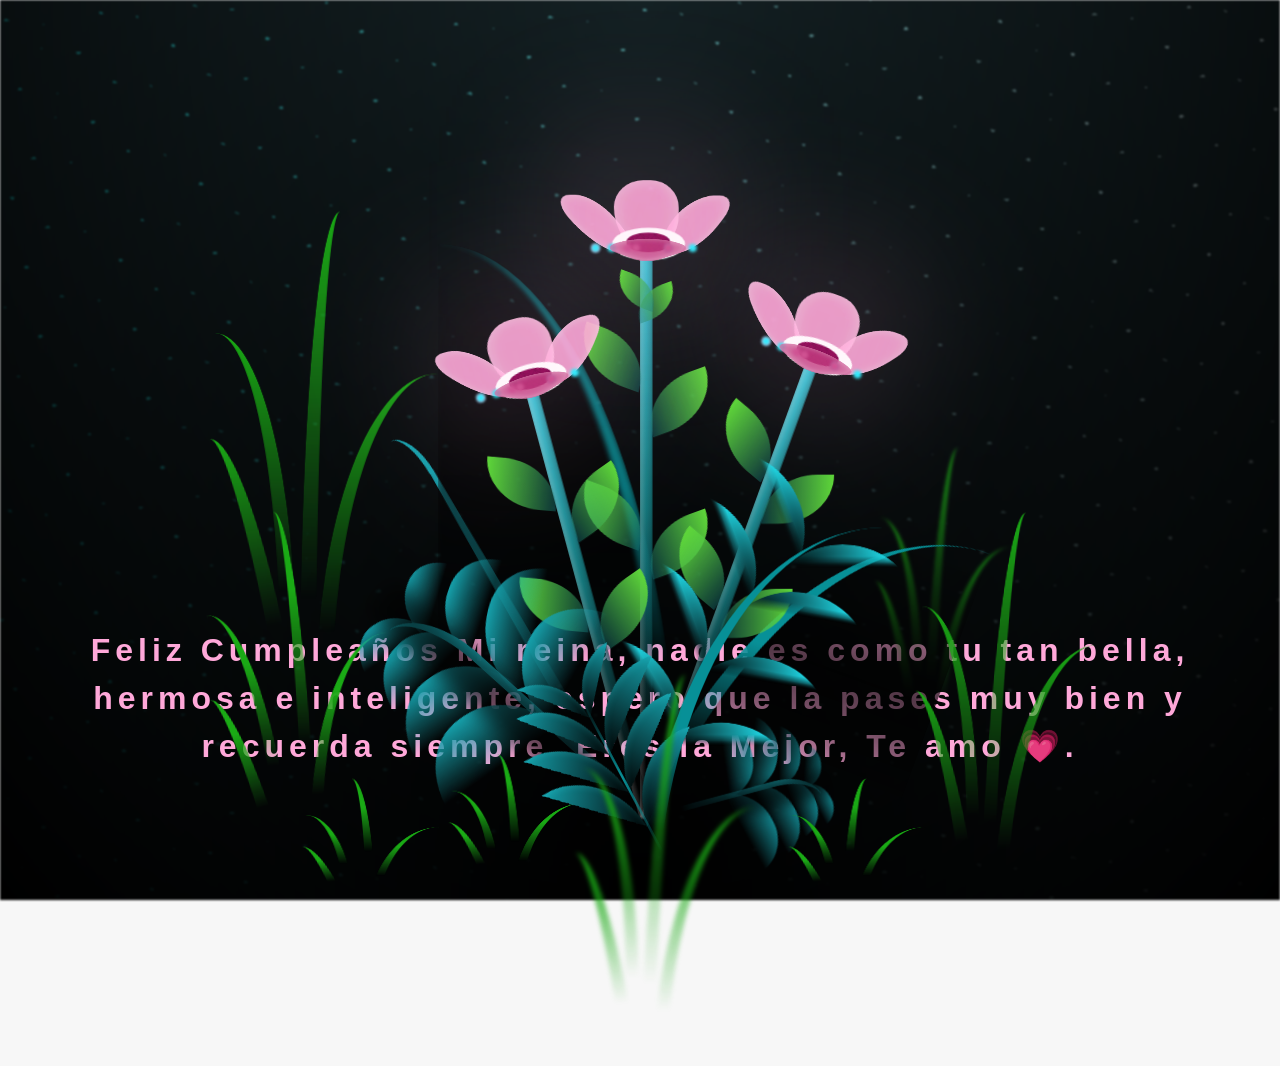
==== flower.html @ dfce7cb5 "Add files via upload" ====
<!DOCTYPE html>
<html lang="es">
  <head>
    <meta charset="UTF-8" />
    <meta http-equiv="X-UA-Compatible" content="IE=edge" />
    <meta name="viewport" content="width=device-width, initial-scale=1.0" />
    <link rel="stylesheet" href="css/main.css" />
    <link rel="icon" href="img/flowers.png" type="image/x-icon" />
    <title>Feliz Cumpleaños Rachel</title>
  </head>
  <body class="container">
    <audio src="https://pub-09367bca0f2f4631a3ed0c3506f78627.r2.dev/Canciones/Kali%20Uchis/Kali%20Uchis%20-%20All%20I%20Can%20Say.mp3" autoplay></audio>
    <div id="lyrics">
     
    </div>
    <h1 class="titulo"><br>
      <br>Feliz Cumpleaños Mi reina, nadie es como tu tan bella, hermosa e inteligente,
    espero que la pases muy bien y recuerda siempre, Eres la Mejor, Te amo 💗.</h1><br>
  
    <div class="night"></div>
    <div class="flowers">
      <div class="flower flower--1">
        <div class="flower__leafs flower__leafs--1">
          <div class="flower__leaf flower__leaf--1"></div>
          <div class="flower__leaf flower__leaf--2"></div>
          <div class="flower__leaf flower__leaf--3"></div>
          <div class="flower__leaf flower__leaf--4"></div>
          <div class="flower__white-circle"></div>

          <div class="flower__light flower__light--1"></div>
          <div class="flower__light flower__light--2"></div>
          <div class="flower__light flower__light--3"></div>
          <div class="flower__light flower__light--4"></div>
          <div class="flower__light flower__light--5"></div>
          <div class="flower__light flower__light--6"></div>
          <div class="flower__light flower__light--7"></div>
          <div class="flower__light flower__light--8"></div>
        </div>
        <div class="flower__line">
          <div class="flower__line__leaf flower__line__leaf--1"></div>
          <div class="flower__line__leaf flower__line__leaf--2"></div>
          <div class="flower__line__leaf flower__line__leaf--3"></div>
          <div class="flower__line__leaf flower__line__leaf--4"></div>
          <div class="flower__line__leaf flower__line__leaf--5"></div>
          <div class="flower__line__leaf flower__line__leaf--6"></div>
        </div>
      </div>

      <div class="flower flower--2">
        <div class="flower__leafs flower__leafs--2">
          <div class="flower__leaf flower__leaf--1"></div>
          <div class="flower__leaf flower__leaf--2"></div>
          <div class="flower__leaf flower__leaf--3"></div>
          <div class="flower__leaf flower__leaf--4"></div>
          <div class="flower__white-circle"></div>

          <div class="flower__light flower__light--1"></div>
          <div class="flower__light flower__light--2"></div>
          <div class="flower__light flower__light--3"></div>
          <div class="flower__light flower__light--4"></div>
          <div class="flower__light flower__light--5"></div>
          <div class="flower__light flower__light--6"></div>
          <div class="flower__light flower__light--7"></div>
          <div class="flower__light flower__light--8"></div>
        </div>
        <div class="flower__line">
          <div class="flower__line__leaf flower__line__leaf--1"></div>
          <div class="flower__line__leaf flower__line__leaf--2"></div>
          <div class="flower__line__leaf flower__line__leaf--3"></div>
          <div class="flower__line__leaf flower__line__leaf--4"></div>
        </div>
      </div>

      <div class="flower flower--3">
        <div class="flower__leafs flower__leafs--3">
          <div class="flower__leaf flower__leaf--1"></div>
          <div class="flower__leaf flower__leaf--2"></div>
          <div class="flower__leaf flower__leaf--3"></div>
          <div class="flower__leaf flower__leaf--4"></div>
          <div class="flower__white-circle"></div>

          <div class="flower__light flower__light--1"></div>
          <div class="flower__light flower__light--2"></div>
          <div class="flower__light flower__light--3"></div>
          <div class="flower__light flower__light--4"></div>
          <div class="flower__light flower__light--5"></div>
          <div class="flower__light flower__light--6"></div>
          <div class="flower__light flower__light--7"></div>
          <div class="flower__light flower__light--8"></div>
        </div>
        <div class="flower__line">
          <div class="flower__line__leaf flower__line__leaf--1"></div>
          <div class="flower__line__leaf flower__line__leaf--2"></div>
          <div class="flower__line__leaf flower__line__leaf--3"></div>
          <div class="flower__line__leaf flower__line__leaf--4"></div>
        </div>
      </div>

      <div class="grow-ans" style="--d: 1.2s">
        <div class="flower__g-long">
          <div class="flower__g-long__top"></div>
          <div class="flower__g-long__bottom"></div>
        </div>
      </div>

      <div class="growing-grass">
        <div class="flower__grass flower__grass--1">
          <div class="flower__grass--top"></div>
          <div class="flower__grass--bottom"></div>
          <div class="flower__grass__leaf flower__grass__leaf--1"></div>
          <div class="flower__grass__leaf flower__grass__leaf--2"></div>
          <div class="flower__grass__leaf flower__grass__leaf--3"></div>
          <div class="flower__grass__leaf flower__grass__leaf--4"></div>
          <div class="flower__grass__leaf flower__grass__leaf--5"></div>
          <div class="flower__grass__leaf flower__grass__leaf--6"></div>
          <div class="flower__grass__leaf flower__grass__leaf--7"></div>
          <div class="flower__grass__leaf flower__grass__leaf--8"></div>
          <div class="flower__grass__overlay"></div>
        </div>
      </div>

      <div class="growing-grass">
        <div class="flower__grass flower__grass--2">
          <div class="flower__grass--top"></div>
          <div class="flower__grass--bottom"></div>
          <div class="flower__grass__leaf flower__grass__leaf--1"></div>
          <div class="flower__grass__leaf flower__grass__leaf--2"></div>
          <div class="flower__grass__leaf flower__grass__leaf--3"></div>
          <div class="flower__grass__leaf flower__grass__leaf--4"></div>
          <div class="flower__grass__leaf flower__grass__leaf--5"></div>
          <div class="flower__grass__leaf flower__grass__leaf--6"></div>
          <div class="flower__grass__leaf flower__grass__leaf--7"></div>
          <div class="flower__grass__leaf flower__grass__leaf--8"></div>
          <div class="flower__grass__overlay"></div>
        </div>
      </div>

      <div class="grow-ans" style="--d: 2.4s">
        <div class="flower__g-right flower__g-right--1">
          <div class="leaf"></div>
        </div>
      </div>

      <div class="grow-ans" style="--d: 2.8s">
        <div class="flower__g-right flower__g-right--2">
          <div class="leaf"></div>
        </div>
      </div>

      <div class="grow-ans" style="--d: 2.8s">
        <div class="flower__g-front">
          <div
            class="flower__g-front__leaf-wrapper flower__g-front__leaf-wrapper--1"
          >
            <div class="flower__g-front__leaf"></div>
          </div>
          <div
            class="flower__g-front__leaf-wrapper flower__g-front__leaf-wrapper--2"
          >
            <div class="flower__g-front__leaf"></div>
          </div>
          <div
            class="flower__g-front__leaf-wrapper flower__g-front__leaf-wrapper--3"
          >
            <div class="flower__g-front__leaf"></div>
          </div>
          <div
            class="flower__g-front__leaf-wrapper flower__g-front__leaf-wrapper--4"
          >
            <div class="flower__g-front__leaf"></div>
          </div>
          <div
            class="flower__g-front__leaf-wrapper flower__g-front__leaf-wrapper--5"
          >
            <div class="flower__g-front__leaf"></div>
          </div>
          <div
            class="flower__g-front__leaf-wrapper flower__g-front__leaf-wrapper--6"
          >
            <div class="flower__g-front__leaf"></div>
          </div>
          <div
            class="flower__g-front__leaf-wrapper flower__g-front__leaf-wrapper--7"
          >
            <div class="flower__g-front__leaf"></div>
          </div>
          <div
            class="flower__g-front__leaf-wrapper flower__g-front__leaf-wrapper--8"
          >
            <div class="flower__g-front__leaf"></div>
          </div>
          <div class="flower__g-front__line"></div>
        </div>
      </div>

      <div class="grow-ans" style="--d: 3.2s">
        <div class="flower__g-fr">
          <div class="leaf"></div>
          <div class="flower__g-fr__leaf flower__g-fr__leaf--1"></div>
          <div class="flower__g-fr__leaf flower__g-fr__leaf--2"></div>
          <div class="flower__g-fr__leaf flower__g-fr__leaf--3"></div>
          <div class="flower__g-fr__leaf flower__g-fr__leaf--4"></div>
          <div class="flower__g-fr__leaf flower__g-fr__leaf--5"></div>
          <div class="flower__g-fr__leaf flower__g-fr__leaf--6"></div>
          <div class="flower__g-fr__leaf flower__g-fr__leaf--7"></div>
          <div class="flower__g-fr__leaf flower__g-fr__leaf--8"></div>
        </div>
      </div>

      <div class="long-g long-g--0">
        <div class="grow-ans" style="--d: 3s">
          <div class="leaf leaf--0"></div>
        </div>
        <div class="grow-ans" style="--d: 2.2s">
          <div class="leaf leaf--1"></div>
        </div>
        <div class="grow-ans" style="--d: 3.4s">
          <div class="leaf leaf--2"></div>
        </div>
        <div class="grow-ans" style="--d: 3.6s">
          <div class="leaf leaf--3"></div>
        </div>
      </div>

      <div class="long-g long-g--1">
        <div class="grow-ans" style="--d: 3.6s">
          <div class="leaf leaf--0"></div>
        </div>
        <div class="grow-ans" style="--d: 3.8s">
          <div class="leaf leaf--1"></div>
        </div>
        <div class="grow-ans" style="--d: 4s">
          <div class="leaf leaf--2"></div>
        </div>
        <div class="grow-ans" style="--d: 4.2s">
          <div class="leaf leaf--3"></div>
        </div>
      </div>

      <div class="long-g long-g--2">
        <div class="grow-ans" style="--d: 4s">
          <div class="leaf leaf--0"></div>
        </div>
        <div class="grow-ans" style="--d: 4.2s">
          <div class="leaf leaf--1"></div>
        </div>
        <div class="grow-ans" style="--d: 4.4s">
          <div class="leaf leaf--2"></div>
        </div>
        <div class="grow-ans" style="--d: 4.6s">
          <div class="leaf leaf--3"></div>
        </div>
      </div>

      <div class="long-g long-g--3">
        <div class="grow-ans" style="--d: 4s">
          <div class="leaf leaf--0"></div>
        </div>
        <div class="grow-ans" style="--d: 4.2s">
          <div class="leaf leaf--1"></div>
        </div>
        <div class="grow-ans" style="--d: 3s">
          <div class="leaf leaf--2"></div>
        </div>
        <div class="grow-ans" style="--d: 3.6s">
          <div class="leaf leaf--3"></div>
        </div>
      </div>

      <div class="long-g long-g--4">
        <div class="grow-ans" style="--d: 4s">
          <div class="leaf leaf--0"></div>
        </div>
        <div class="grow-ans" style="--d: 4.2s">
          <div class="leaf leaf--1"></div>
        </div>
        <div class="grow-ans" style="--d: 3s">
          <div class="leaf leaf--2"></div>
        </div>
        <div class="grow-ans" style="--d: 3.6s">
          <div class="leaf leaf--3"></div>
        </div>
      </div>

      <div class="long-g long-g--5">
        <div class="grow-ans" style="--d: 4s">
          <div class="leaf leaf--0"></div>
        </div>
        <div class="grow-ans" style="--d: 4.2s">
          <div class="leaf leaf--1"></div>
        </div>
        <div class="grow-ans" style="--d: 3s">
          <div class="leaf leaf--2"></div>
        </div>
        <div class="grow-ans" style="--d: 3.6s">
          <div class="leaf leaf--3"></div>
        </div>
      </div>

      <div class="long-g long-g--6">
        <div class="grow-ans" style="--d: 4.2s">
          <div class="leaf leaf--0"></div>
        </div>
        <div class="grow-ans" style="--d: 4.4s">
          <div class="leaf leaf--1"></div>
        </div>
        <div class="grow-ans" style="--d: 4.6s">
          <div class="leaf leaf--2"></div>
        </div>
        <div class="grow-ans" style="--d: 4.8s">
          <div class="leaf leaf--3"></div>
        </div>
      </div>

      <div class="long-g long-g--7">
        <div class="grow-ans" style="--d: 3s">
          <div class="leaf leaf--0"></div>
        </div>
        <div class="grow-ans" style="--d: 3.2s">
          <div class="leaf leaf--1"></div>
        </div>
        <div class="grow-ans" style="--d: 3.5s">
          <div class="leaf leaf--2"></div>
        </div>
        <div class="grow-ans" style="--d: 3.6s">
          <div class="leaf leaf--3"></div>
        </div>
      </div>
    </div>
    <script src="anim.js"></script>
    <script src="main.js"></script>
  </body>
</html>
---- css/main.css ----
*,
*::after,
*::before {
  padding: 0;
  margin: 0;
  box-sizing: border-box;
}

:root {
  --dark-color: #000;
}

body {
  display: flex;
  align-items: flex-end;
  justify-content: center;
  min-height: 100vh;
  background-color: var(--dark-color);
  overflow: hidden;
  perspective: 1000px;
}

#lyrics {
  font-size: 22px;
  font-family: "Franklin Gothic Medium", "Arial Narrow", Arial, sans-serif;
  color: #FFE0FF;
  position: absolute;
  margin-bottom: 20%;
  z-index: 1;
  font-weight: bold;
  letter-spacing: 4px;
}
@media only screen and (max-width: 600px) {
  /* Estilos específicos para dispositivos con un ancho máximo de 600px */
  #lyrics {
      font-size: 14px; /* Reduce el tamaño del texto para dispositivos más pequeños */
      margin-bottom: 530px;
      letter-spacing: 3px;
  }

}
.titulo {
  margin-bottom: 130px;
  font-family: "Arial Narrow", Arial, sans-serif;
  color: #FFA8D9;
  position: absolute;
  font-weight: bold;
  letter-spacing: 5px;
  opacity: 0;
  animation: fadeIn 3s ease-in-out forwards;
  text-align: center;
}
@keyframes fadeIn {
  from {
    opacity: 0;
  }
  to {
    opacity: 1;
  }
}

.night {
  z-index: -1;
  position: absolute;
  left: 50%;
  top: 0;
  transform: translateX(-50%);
  width: 100%;
  height: 100%;
  filter: blur(0.1vmin);
  background-image: radial-gradient(
      ellipse at top,
      transparent 0%,
      var(--dark-color)
    ),
    radial-gradient(
      ellipse at bottom,
      var(--dark-color),
      rgba(145, 233, 255, 0.2)
    ),
    repeating-linear-gradient(
      220deg,
      rgb(0, 0, 0) 0px,
      rgb(0, 0, 0) 19px,
      transparent 19px,
      transparent 22px
    ),
    repeating-linear-gradient(
      189deg,
      rgb(0, 0, 0) 0px,
      rgb(0, 0, 0) 19px,
      transparent 19px,
      transparent 22px
    ),
    repeating-linear-gradient(
      148deg,
      rgb(0, 0, 0) 0px,
      rgb(0, 0, 0) 19px,
      transparent 19px,
      transparent 22px
    ),
    linear-gradient(90deg, rgb(0, 255, 250), rgb(240, 240, 240));
}

.flowers {
  position: relative;
  transform: scale(0.9);
  /*margin-bottom: 100px;
  */
}

@media only screen and (max-width: 600px) {
  /* Estilos específicos para dispositivos con un ancho máximo de 600px */
.flowers {
      font-size: 14px;
      margin-bottom: 35%;
      letter-spacing: 3px;
      transform: scale(1.0);
}

}

.flower {
  position: absolute;
  bottom: 10vmin;
  transform-origin: bottom center;
  z-index: 10;
  --fl-speed: 0.8s;
}
.flower--1 {
  -webkit-animation: moving-flower-1 4s linear infinite;
  animation: moving-flower-1 4s linear infinite;
}
.flower--1 .flower__line {
  height: 70vmin;
  -webkit-animation-delay: 0.3s;
  animation-delay: 0.3s;
}
.flower--1 .flower__line__leaf--1 {
  -webkit-animation: blooming-leaf-right var(--fl-speed) 1.6s backwards;
  animation: blooming-leaf-right var(--fl-speed) 1.6s backwards;
}
.flower--1 .flower__line__leaf--2 {
  -webkit-animation: blooming-leaf-right var(--fl-speed) 1.4s backwards;
  animation: blooming-leaf-right var(--fl-speed) 1.4s backwards;
}
.flower--1 .flower__line__leaf--3 {
  -webkit-animation: blooming-leaf-left var(--fl-speed) 1.2s backwards;
  animation: blooming-leaf-left var(--fl-speed) 1.2s backwards;
}
.flower--1 .flower__line__leaf--4 {
  -webkit-animation: blooming-leaf-left var(--fl-speed) 1s backwards;
  animation: blooming-leaf-left var(--fl-speed) 1s backwards;
}
.flower--1 .flower__line__leaf--5 {
  -webkit-animation: blooming-leaf-right var(--fl-speed) 1.8s backwards;
  animation: blooming-leaf-right var(--fl-speed) 1.8s backwards;
}
.flower--1 .flower__line__leaf--6 {
  -webkit-animation: blooming-leaf-left var(--fl-speed) 2s backwards;
  animation: blooming-leaf-left var(--fl-speed) 2s backwards;
}
.flower--2 {
  left: 50%;
  transform: rotate(20deg);
  -webkit-animation: moving-flower-2 4s linear infinite;
  animation: moving-flower-2 4s linear infinite;
}
.flower--2 .flower__line {
  height: 60vmin;
  -webkit-animation-delay: 0.6s;
  animation-delay: 0.6s;
}
.flower--2 .flower__line__leaf--1 {
  -webkit-animation: blooming-leaf-right var(--fl-speed) 1.9s backwards;
  animation: blooming-leaf-right var(--fl-speed) 1.9s backwards;
}
.flower--2 .flower__line__leaf--2 {
  -webkit-animation: blooming-leaf-right var(--fl-speed) 1.7s backwards;
  animation: blooming-leaf-right var(--fl-speed) 1.7s backwards;
}
.flower--2 .flower__line__leaf--3 {
  -webkit-animation: blooming-leaf-left var(--fl-speed) 1.5s backwards;
  animation: blooming-leaf-left var(--fl-speed) 1.5s backwards;
}
.flower--2 .flower__line__leaf--4 {
  -webkit-animation: blooming-leaf-left var(--fl-speed) 1.3s backwards;
  animation: blooming-leaf-left var(--fl-speed) 1.3s backwards;
}
.flower--3 {
  left: 50%;
  transform: rotate(-15deg);
  -webkit-animation: moving-flower-3 4s linear infinite;
  animation: moving-flower-3 4s linear infinite;
}
.flower--3 .flower__line {
  -webkit-animation-delay: 0.9s;
  animation-delay: 0.9s;
}
.flower--3 .flower__line__leaf--1 {
  -webkit-animation: blooming-leaf-right var(--fl-speed) 2.5s backwards;
  animation: blooming-leaf-right var(--fl-speed) 2.5s backwards;
}
.flower--3 .flower__line__leaf--2 {
  -webkit-animation: blooming-leaf-right var(--fl-speed) 2.3s backwards;
  animation: blooming-leaf-right var(--fl-speed) 2.3s backwards;
}
.flower--3 .flower__line__leaf--3 {
  -webkit-animation: blooming-leaf-left var(--fl-speed) 2.1s backwards;
  animation: blooming-leaf-left var(--fl-speed) 2.1s backwards;
}
.flower--3 .flower__line__leaf--4 {
  -webkit-animation: blooming-leaf-left var(--fl-speed) 1.9s backwards;
  animation: blooming-leaf-left var(--fl-speed) 1.9s backwards;
}
.flower__leafs {
  position: relative;
  -webkit-animation: blooming-flower 2s backwards;
  animation: blooming-flower 2s backwards;
}
.flower__leafs--1 {
  -webkit-animation-delay: 1.1s;
  animation-delay: 1.1s;
}
.flower__leafs--2 {
  -webkit-animation-delay: 1.4s;
  animation-delay: 1.4s;
}
.flower__leafs--3 {
  -webkit-animation-delay: 1.7s;
  animation-delay: 1.7s;
}
.flower__leafs::after {
  content: "";
  position: absolute;
  left: 0;
  top: 0;
  transform: translate(-50%, -100%);
  width: 8vmin;
  height: 8vmin;
  background-color: #FFA8D9;
  /* background-color: #fd2525; */
  filter: blur(10vmin);
}
.flower__leaf {
  position: absolute;
  bottom: 0;
  left: 50%;
  width: 8vmin;
  height: 11vmin;
  border-radius: 51% 49% 47% 53%/44% 45% 55% 69%;
  background-color: #C33B80;
  background-color: #FFA8D9;
  transform-origin: bottom center;
  opacity: 0.9;
  box-shadow: inset 0 0 2vmin rgba(255, 255, 255, 0.5);
}
.flower__leaf--1 {
  transform: translate(-10%, 1%) rotateY(40deg) rotateX(-50deg);
}
.flower__leaf--2 {
  transform: translate(-50%, -4%) rotateX(40deg);
}
.flower__leaf--3 {
  transform: translate(-90%, 0%) rotateY(45deg) rotateX(50deg);
}
.flower__leaf--4 {
  width: 8vmin;
  height: 8vmin;
  transform-origin: bottom left;
  border-radius: 4vmin 10vmin 4vmin 4vmin;
  transform: translate(0%, 18%) rotateX(70deg) rotate(-43deg);
  background-color: #C33B80;
  z-index: 1;
  opacity: 0.8;
}
.flower__white-circle {
  position: absolute;
  left: -3.5vmin;
  top: -3vmin;
  width: 9vmin;
  height: 4vmin;
  border-radius: 50%;
  background-color: #fff;
}
.flower__white-circle::after {
  content: "";
  position: absolute;
  left: 50%;
  top: 45%;
  transform: translate(-50%, -50%);
  width: 60%;
  height: 60%;
  border-radius: inherit;
  background-image: repeating-linear-gradient(
      135deg,
      rgba(0, 0, 0, 0.03) 0px,
      rgba(0, 0, 0, 0.03) 1px,
      transparent 1px,
      transparent 12px
    ),
    repeating-linear-gradient(
      45deg,
      rgba(0, 0, 0, 0.03) 0px,
      rgba(0, 0, 0, 0.03) 1px,
      transparent 1px,
      transparent 12px
    ),
    repeating-linear-gradient(
      67.5deg,
      rgba(0, 0, 0, 0.03) 0px,
      rgba(0, 0, 0, 0.03) 1px,
      transparent 1px,
      transparent 12px
    ),
    repeating-linear-gradient(
      135deg,
      rgba(0, 0, 0, 0.03) 0px,
      rgba(0, 0, 0, 0.03) 1px,
      transparent 1px,
      transparent 12px
    ),
    repeating-linear-gradient(
      45deg,
      rgba(0, 0, 0, 0.03) 0px,
      rgba(0, 0, 0, 0.03) 1px,
      transparent 1px,
      transparent 12px
    ),
    repeating-linear-gradient(
      112.5deg,
      rgba(0, 0, 0, 0.03) 0px,
      rgba(0, 0, 0, 0.03) 1px,
      transparent 1px,
      transparent 12px
    ),
    repeating-linear-gradient(
      112.5deg,
      rgba(0, 0, 0, 0.03) 0px,
      rgba(0, 0, 0, 0.03) 1px,
      transparent 1px,
      transparent 12px
    ),
    repeating-linear-gradient(
      45deg,
      rgba(0, 0, 0, 0.03) 0px,
      rgba(0, 0, 0, 0.03) 1px,
      transparent 1px,
      transparent 12px
    ),
    repeating-linear-gradient(
      22.5deg,
      rgba(0, 0, 0, 0.03) 0px,
      rgba(0, 0, 0, 0.03) 1px,
      transparent 1px,
      transparent 12px
    ),
    repeating-linear-gradient(
      45deg,
      rgba(0, 0, 0, 0.03) 0px,
      rgba(0, 0, 0, 0.03) 1px,
      transparent 1px,
      transparent 12px
    ),
    repeating-linear-gradient(
      22.5deg,
      rgba(0, 0, 0, 0.03) 0px,
      rgba(0, 0, 0, 0.03) 1px,
      transparent 1px,
      transparent 12px
    ),
    repeating-linear-gradient(
      135deg,
      rgba(0, 0, 0, 0.03) 0px,
      rgba(0, 0, 0, 0.03) 1px,
      transparent 1px,
      transparent 12px
    ),
    repeating-linear-gradient(
      157.5deg,
      rgba(0, 0, 0, 0.03) 0px,
      rgba(0, 0, 0, 0.03) 1px,
      transparent 1px,
      transparent 12px
    ),
    repeating-linear-gradient(
      67.5deg,
      rgba(0, 0, 0, 0.03) 0px,
      rgba(0, 0, 0, 0.03) 1px,
      transparent 1px,
      transparent 12px
    ),
    repeating-linear-gradient(
      67.5deg,
      rgba(0, 0, 0, 0.03) 0px,
      rgba(0, 0, 0, 0.03) 1px,
      transparent 1px,
      transparent 12px
    ),
    linear-gradient(90deg, #89004F, #89004F);
}
.flower__line {
  height: 55vmin;
  width: 1.5vmin;
  background-image: linear-gradient(
      to left,
      rgba(0, 0, 0, 0.2),
      transparent,
      rgba(255, 255, 255, 0.2)
    ),
    linear-gradient(to top, transparent 10%, #14757a, #39c6d6);
  box-shadow: inset 0 0 2px rgba(0, 0, 0, 0.5);
  -webkit-animation: grow-flower-tree 4s backwards;
  animation: grow-flower-tree 4s backwards;
}
.flower__line__leaf {
  --w: 7vmin;
  --h: calc(var(--w) + 2vmin);
  position: absolute;
  top: 20%;
  left: 90%;
  width: var(--w);
  height: var(--h);
  border-top-right-radius: var(--h);
  border-bottom-left-radius: var(--h);
  background-image: linear-gradient(to top, rgba(20, 117, 122, 0.4), #5ed639);
}
.flower__line__leaf--1 {
  transform: rotate(70deg) rotateY(30deg);
}
.flower__line__leaf--2 {
  top: 45%;
  transform: rotate(70deg) rotateY(30deg);
}
.flower__line__leaf--3,
.flower__line__leaf--4,
.flower__line__leaf--6 {
  border-top-right-radius: 0;
  border-bottom-left-radius: 0;
  border-top-left-radius: var(--h);
  border-bottom-right-radius: var(--h);
  left: -460%;
  top: 12%;
  transform: rotate(-70deg) rotateY(30deg);
}
.flower__line__leaf--4 {
  top: 40%;
}
.flower__line__leaf--5 {
  top: 0;
  transform-origin: left;
  transform: rotate(70deg) rotateY(30deg) scale(0.6);
}
.flower__line__leaf--6 {
  top: -2%;
  left: -450%;
  transform-origin: right;
  transform: rotate(-70deg) rotateY(30deg) scale(0.6);
}
.flower__light {
  position: absolute;
  bottom: 0vmin;
  width: 1vmin;
  height: 1vmin;
  background-color: #FFA8D9;
  border-radius: 50%;
  filter: blur(0.2vmin);
  -webkit-animation: light-ans 4s linear infinite backwards;
  animation: light-ans 4s linear infinite backwards;
}
.flower__light:nth-child(odd) {
  background-color: #23f0ff;
}
.flower__light--1 {
  left: -2vmin;
  -webkit-animation-delay: 1s;
  animation-delay: 1s;
}
.flower__light--2 {
  left: 3vmin;
  -webkit-animation-delay: 0.5s;
  animation-delay: 0.5s;
}
.flower__light--3 {
  left: -6vmin;
  -webkit-animation-delay: 0.3s;
  animation-delay: 0.3s;
}
.flower__light--4 {
  left: 6vmin;
  -webkit-animation-delay: 0.9s;
  animation-delay: 0.9s;
}
.flower__light--5 {
  left: -1vmin;
  -webkit-animation-delay: 1.5s;
  animation-delay: 1.5s;
}
.flower__light--6 {
  left: -4vmin;
  -webkit-animation-delay: 3s;
  animation-delay: 3s;
}
.flower__light--7 {
  left: 3vmin;
  -webkit-animation-delay: 2s;
  animation-delay: 2s;
}
.flower__light--8 {
  left: -6vmin;
  -webkit-animation-delay: 3.5s;
  animation-delay: 3.5s;
}
.flower__grass {
  --c: #159faa;
  --line-w: 1.5vmin;
  position: absolute;
  bottom: 12vmin;
  left: -7vmin;
  display: flex;
  flex-direction: column;
  align-items: flex-end;
  z-index: 20;
  transform-origin: bottom center;
  transform: rotate(-48deg) rotateY(40deg);
}
.flower__grass--1 {
  -webkit-animation: moving-grass 2s linear infinite;
  animation: moving-grass 2s linear infinite;
}
.flower__grass--2 {
  left: 2vmin;
  bottom: 10vmin;
  transform: scale(0.5) rotate(75deg) rotateX(10deg) rotateY(-200deg);
  opacity: 0.8;
  z-index: 0;
  -webkit-animation: moving-grass--2 1.5s linear infinite;
  animation: moving-grass--2 1.5s linear infinite;
}
.flower__grass--top {
  width: 7vmin;
  height: 10vmin;
  border-top-right-radius: 100%;
  border-right: var(--line-w) solid var(--c);
  transform-origin: bottom center;
  transform: rotate(-2deg);
}
.flower__grass--bottom {
  margin-top: -2px;
  width: var(--line-w);
  height: 25vmin;
  background-image: linear-gradient(to top, transparent, var(--c));
}
.flower__grass__leaf {
  --size: 10vmin;
  position: absolute;
  width: calc(var(--size) * 2.1);
  height: var(--size);
  border-top-left-radius: var(--size);
  border-top-right-radius: var(--size);
  background-image: linear-gradient(
    to top,
    transparent,
    transparent 30%,
    var(--c)
  );
  z-index: 100;
}
.flower__grass__leaf--1 {
  top: -6%;
  left: 30%;
  --size: 6vmin;
  transform: rotate(-20deg);
  -webkit-animation: growing-grass-ans--1 2s 2.6s backwards;
  animation: growing-grass-ans--1 2s 2.6s backwards;
}
@-webkit-keyframes growing-grass-ans--1 {
  0% {
    transform-origin: bottom left;
    transform: rotate(-20deg) scale(0);
  }
}
@keyframes growing-grass-ans--1 {
  0% {
    transform-origin: bottom left;
    transform: rotate(-20deg) scale(0);
  }
}
.flower__grass__leaf--2 {
  top: -5%;
  left: -110%;
  --size: 6vmin;
  transform: rotate(10deg);
  -webkit-animation: growing-grass-ans--2 2s 2.4s linear backwards;
  animation: growing-grass-ans--2 2s 2.4s linear backwards;
}
@-webkit-keyframes growing-grass-ans--2 {
  0% {
    transform-origin: bottom right;
    transform: rotate(10deg) scale(0);
  }
}
@keyframes growing-grass-ans--2 {
  0% {
    transform-origin: bottom right;
    transform: rotate(10deg) scale(0);
  }
}
.flower__grass__leaf--3 {
  top: 5%;
  left: 60%;
  --size: 8vmin;
  transform: rotate(-18deg) rotateX(-20deg);
  -webkit-animation: growing-grass-ans--3 2s 2.2s linear backwards;
  animation: growing-grass-ans--3 2s 2.2s linear backwards;
}
@-webkit-keyframes growing-grass-ans--3 {
  0% {
    transform-origin: bottom left;
    transform: rotate(-18deg) rotateX(-20deg) scale(0);
  }
}
@keyframes growing-grass-ans--3 {
  0% {
    transform-origin: bottom left;
    transform: rotate(-18deg) rotateX(-20deg) scale(0);
  }
}
.flower__grass__leaf--4 {
  top: 6%;
  left: -135%;
  --size: 8vmin;
  transform: rotate(2deg);
  -webkit-animation: growing-grass-ans--4 2s 2s linear backwards;
  animation: growing-grass-ans--4 2s 2s linear backwards;
}
@-webkit-keyframes growing-grass-ans--4 {
  0% {
    transform-origin: bottom right;
    transform: rotate(2deg) scale(0);
  }
}
@keyframes growing-grass-ans--4 {
  0% {
    transform-origin: bottom right;
    transform: rotate(2deg) scale(0);
  }
}
.flower__grass__leaf--5 {
  top: 20%;
  left: 60%;
  --size: 10vmin;
  transform: rotate(-24deg) rotateX(-20deg);
  -webkit-animation: growing-grass-ans--5 2s 1.8s linear backwards;
  animation: growing-grass-ans--5 2s 1.8s linear backwards;
}
@-webkit-keyframes growing-grass-ans--5 {
  0% {
    transform-origin: bottom left;
    transform: rotate(-24deg) rotateX(-20deg) scale(0);
  }
}
@keyframes growing-grass-ans--5 {
  0% {
    transform-origin: bottom left;
    transform: rotate(-24deg) rotateX(-20deg) scale(0);
  }
}
.flower__grass__leaf--6 {
  top: 22%;
  left: -180%;
  --size: 10vmin;
  transform: rotate(10deg);
  -webkit-animation: growing-grass-ans--6 2s 1.6s linear backwards;
  animation: growing-grass-ans--6 2s 1.6s linear backwards;
}
@-webkit-keyframes growing-grass-ans--6 {
  0% {
    transform-origin: bottom right;
    transform: rotate(10deg) scale(0);
  }
}
@keyframes growing-grass-ans--6 {
  0% {
    transform-origin: bottom right;
    transform: rotate(10deg) scale(0);
  }
}
.flower__grass__leaf--7 {
  top: 39%;
  left: 70%;
  --size: 10vmin;
  transform: rotate(-10deg);
  -webkit-animation: growing-grass-ans--7 2s 1.4s linear backwards;
  animation: growing-grass-ans--7 2s 1.4s linear backwards;
}
@-webkit-keyframes growing-grass-ans--7 {
  0% {
    transform-origin: bottom left;
    transform: rotate(-10deg) scale(0);
  }
}
@keyframes growing-grass-ans--7 {
  0% {
    transform-origin: bottom left;
    transform: rotate(-10deg) scale(0);
  }
}
.flower__grass__leaf--8 {
  top: 40%;
  left: -215%;
  --size: 11vmin;
  transform: rotate(10deg);
  -webkit-animation: growing-grass-ans--8 2s 1.2s linear backwards;
  animation: growing-grass-ans--8 2s 1.2s linear backwards;
}
@-webkit-keyframes growing-grass-ans--8 {
  0% {
    transform-origin: bottom right;
    transform: rotate(10deg) scale(0);
  }
}
@keyframes growing-grass-ans--8 {
  0% {
    transform-origin: bottom right;
    transform: rotate(10deg) scale(0);
  }
}
.flower__grass__overlay {
  position: absolute;
  top: -10%;
  right: 0%;
  width: 100%;
  height: 100%;
  background-color: rgba(0, 0, 0, 0.6);
  filter: blur(1.5vmin);
  z-index: 100;
}
.flower__g-long {
  --w: 2vmin;
  --h: 6vmin;
  --c: #159faa;
  position: absolute;
  bottom: 10vmin;
  left: -3vmin;
  transform-origin: bottom center;
  transform: rotate(-30deg) rotateY(-20deg);
  display: flex;
  flex-direction: column;
  align-items: flex-end;
  -webkit-animation: flower-g-long-ans 3s linear infinite;
  animation: flower-g-long-ans 3s linear infinite;
}
@-webkit-keyframes flower-g-long-ans {
  0%,
  100% {
    transform: rotate(-30deg) rotateY(-20deg);
  }
  50% {
    transform: rotate(-32deg) rotateY(-20deg);
  }
}
@keyframes flower-g-long-ans {
  0%,
  100% {
    transform: rotate(-30deg) rotateY(-20deg);
  }
  50% {
    transform: rotate(-32deg) rotateY(-20deg);
  }
}
.flower__g-long__top {
  top: calc(var(--h) * -1);
  width: calc(var(--w) + 1vmin);
  height: var(--h);
  border-top-right-radius: 100%;
  border-right: 0.7vmin solid var(--c);
  transform: translate(-0.7vmin, 1vmin);
}
.flower__g-long__bottom {
  width: var(--w);
  height: 50vmin;
  transform-origin: bottom center;
  background-image: linear-gradient(to top, transparent 30%, var(--c));
  box-shadow: inset 0 0 2px rgba(0, 0, 0, 0.5);
  -webkit-clip-path: polygon(35% 0, 65% 1%, 100% 100%, 0% 100%);
  clip-path: polygon(35% 0, 65% 1%, 100% 100%, 0% 100%);
}
.flower__g-right {
  position: absolute;
  bottom: 6vmin;
  left: -2vmin;
  transform-origin: bottom left;
  transform: rotate(20deg);
}
.flower__g-right .leaf {
  width: 30vmin;
  height: 50vmin;
  border-top-left-radius: 100%;
  border-left: 2vmin solid #079097;
  background-image: linear-gradient(
    to bottom,
    transparent,
    var(--dark-color) 60%
  );
  -webkit-mask-image: linear-gradient(to top, transparent 30%, #079097 60%);
}
.flower__g-right--1 {
  -webkit-animation: flower-g-right-ans 2.5s linear infinite;
  animation: flower-g-right-ans 2.5s linear infinite;
}
.flower__g-right--2 {
  left: 5vmin;
  transform: rotateY(-180deg);
  -webkit-animation: flower-g-right-ans--2 3s linear infinite;
  animation: flower-g-right-ans--2 3s linear infinite;
}
.flower__g-right--2 .leaf {
  height: 75vmin;
  filter: blur(0.3vmin);
  opacity: 0.8;
}
@-webkit-keyframes flower-g-right-ans {
  0%,
  100% {
    transform: rotate(20deg);
  }
  50% {
    transform: rotate(24deg) rotateX(-20deg);
  }
}
@keyframes flower-g-right-ans {
  0%,
  100% {
    transform: rotate(20deg);
  }
  50% {
    transform: rotate(24deg) rotateX(-20deg);
  }
}
@-webkit-keyframes flower-g-right-ans--2 {
  0%,
  100% {
    transform: rotateY(-180deg) rotate(0deg) rotateX(-20deg);
  }
  50% {
    transform: rotateY(-180deg) rotate(6deg) rotateX(-20deg);
  }
}
@keyframes flower-g-right-ans--2 {
  0%,
  100% {
    transform: rotateY(-180deg) rotate(0deg) rotateX(-20deg);
  }
  50% {
    transform: rotateY(-180deg) rotate(6deg) rotateX(-20deg);
  }
}
.flower__g-front {
  position: absolute;
  bottom: 6vmin;
  left: 2.5vmin;
  z-index: 100;
  transform-origin: bottom center;
  transform: rotate(-28deg) rotateY(30deg) scale(1.04);
  -webkit-animation: flower__g-front-ans 2s linear infinite;
  animation: flower__g-front-ans 2s linear infinite;
}
@-webkit-keyframes flower__g-front-ans {
  0%,
  100% {
    transform: rotate(-28deg) rotateY(30deg) scale(1.04);
  }
  50% {
    transform: rotate(-35deg) rotateY(40deg) scale(1.04);
  }
}
@keyframes flower__g-front-ans {
  0%,
  100% {
    transform: rotate(-28deg) rotateY(30deg) scale(1.04);
  }
  50% {
    transform: rotate(-35deg) rotateY(40deg) scale(1.04);
  }
}
.flower__g-front__line {
  width: 0.3vmin;
  height: 20vmin;
  background-image: linear-gradient(
    to top,
    transparent,
    #079097,
    transparent 100%
  );
  position: relative;
}
.flower__g-front__leaf-wrapper {
  position: absolute;
  top: 0;
  left: 0;
  transform-origin: bottom left;
  transform: rotate(10deg);
}
.flower__g-front__leaf-wrapper:nth-child(even) {
  left: 0vmin;
  transform: rotateY(-180deg) rotate(5deg);
  -webkit-animation: flower__g-front__leaf-left-ans 1s ease-in backwards;
  animation: flower__g-front__leaf-left-ans 1s ease-in backwards;
}
.flower__g-front__leaf-wrapper:nth-child(odd) {
  -webkit-animation: flower__g-front__leaf-ans 1s ease-in backwards;
  animation: flower__g-front__leaf-ans 1s ease-in backwards;
}
.flower__g-front__leaf-wrapper--1 {
  top: -8vmin;
  transform: scale(0.7);
  -webkit-animation: flower__g-front__leaf-ans 1s 5.5s ease-in backwards !important;
  animation: flower__g-front__leaf-ans 1s 5.5s ease-in backwards !important;
}
.flower__g-front__leaf-wrapper--2 {
  top: -8vmin;
  transform: rotateY(-180deg) scale(0.7) !important;
  -webkit-animation: flower__g-front__leaf-left-ans-2 1s 4.6s ease-in backwards !important;
  animation: flower__g-front__leaf-left-ans-2 1s 4.6s ease-in backwards !important;
}
.flower__g-front__leaf-wrapper--3 {
  top: -3vmin;
  -webkit-animation: flower__g-front__leaf-ans 1s 4.6s ease-in backwards;
  animation: flower__g-front__leaf-ans 1s 4.6s ease-in backwards;
}
.flower__g-front__leaf-wrapper--4 {
  top: -3vmin;
  transform: rotateY(-180deg) scale(0.9) !important;
  -webkit-animation: flower__g-front__leaf-left-ans-2 1s 4.6s ease-in backwards !important;
  animation: flower__g-front__leaf-left-ans-2 1s 4.6s ease-in backwards !important;
}
@-webkit-keyframes flower__g-front__leaf-left-ans-2 {
  0% {
    transform: rotateY(-180deg) scale(0);
  }
}
@keyframes flower__g-front__leaf-left-ans-2 {
  0% {
    transform: rotateY(-180deg) scale(0);
  }
}
.flower__g-front__leaf-wrapper--5,
.flower__g-front__leaf-wrapper--6 {
  top: 2vmin;
}
.flower__g-front__leaf-wrapper--7,
.flower__g-front__leaf-wrapper--8 {
  top: 6.5vmin;
}
.flower__g-front__leaf-wrapper--2 {
  -webkit-animation-delay: 5.2s !important;
  animation-delay: 5.2s !important;
}
.flower__g-front__leaf-wrapper--3 {
  -webkit-animation-delay: 4.9s !important;
  animation-delay: 4.9s !important;
}
.flower__g-front__leaf-wrapper--5 {
  -webkit-animation-delay: 4.3s !important;
  animation-delay: 4.3s !important;
}
.flower__g-front__leaf-wrapper--6 {
  -webkit-animation-delay: 4.1s !important;
  animation-delay: 4.1s !important;
}
.flower__g-front__leaf-wrapper--7 {
  -webkit-animation-delay: 3.8s !important;
  animation-delay: 3.8s !important;
}
.flower__g-front__leaf-wrapper--8 {
  -webkit-animation-delay: 3.5s !important;
  animation-delay: 3.5s !important;
}
@-webkit-keyframes flower__g-front__leaf-ans {
  0% {
    transform: rotate(10deg) scale(0);
  }
}
@keyframes flower__g-front__leaf-ans {
  0% {
    transform: rotate(10deg) scale(0);
  }
}
@-webkit-keyframes flower__g-front__leaf-left-ans {
  0% {
    transform: rotateY(-180deg) rotate(5deg) scale(0);
  }
}
@keyframes flower__g-front__leaf-left-ans {
  0% {
    transform: rotateY(-180deg) rotate(5deg) scale(0);
  }
}
.flower__g-front__leaf {
  width: 10vmin;
  height: 10vmin;
  border-radius: 100% 0% 0% 100%/100% 100% 0% 0%;
  box-shadow: inset 0 2px 1vmin hsla(184deg, 97%, 58%, 0.2);
  background-image: linear-gradient(
      to bottom left,
      transparent,
      var(--dark-color)
    ),
    linear-gradient(to bottom right, #159faa 50%, transparent 50%, transparent);
  -webkit-mask-image: linear-gradient(
    to bottom right,
    #159faa 50%,
    transparent 50%,
    transparent
  );
  mask-image: linear-gradient(
    to bottom right,
    #159faa 50%,
    transparent 50%,
    transparent
  );
}
.flower__g-fr {
  position: absolute;
  bottom: -4vmin;
  left: vmin;
  transform-origin: bottom left;
  z-index: 10;
  -webkit-animation: flower__g-fr-ans 2s linear infinite;
  animation: flower__g-fr-ans 2s linear infinite;
}
@-webkit-keyframes flower__g-fr-ans {
  0%,
  100% {
    transform: rotate(2deg);
  }
  50% {
    transform: rotate(4deg);
  }
}
@keyframes flower__g-fr-ans {
  0%,
  100% {
    transform: rotate(2deg);
  }
  50% {
    transform: rotate(4deg);
  }
}
.flower__g-fr .leaf {
  width: 30vmin;
  height: 50vmin;
  border-top-left-radius: 100%;
  border-left: 2vmin solid #079097;
  -webkit-mask-image: linear-gradient(to top, transparent 25%, #079097 50%);
  position: relative;
  z-index: 1;
}
.flower__g-fr__leaf {
  position: absolute;
  top: 0;
  left: 0;
  width: 10vmin;
  height: 10vmin;
  border-radius: 100% 0% 0% 100%/100% 100% 0% 0%;
  box-shadow: inset 0 2px 1vmin hsla(184deg, 97%, 58%, 0.2);
  background-image: linear-gradient(
      to bottom left,
      transparent,
      var(--dark-color) 98%
    ),
    linear-gradient(to bottom right, #23f0ff 45%, transparent 50%, transparent);
  -webkit-mask-image: linear-gradient(
    135deg,
    #159faa 40%,
    transparent 50%,
    transparent
  );
}
.flower__g-fr__leaf--1 {
  left: 20vmin;
  transform: rotate(45deg);
  -webkit-animation: flower__g-fr-leaft-ans-1 0.5s 5.2s linear backwards;
  animation: flower__g-fr-leaft-ans-1 0.5s 5.2s linear backwards;
}
@-webkit-keyframes flower__g-fr-leaft-ans-1 {
  0% {
    transform-origin: left;
    transform: rotate(45deg) scale(0);
  }
}
@keyframes flower__g-fr-leaft-ans-1 {
  0% {
    transform-origin: left;
    transform: rotate(45deg) scale(0);
  }
}
.flower__g-fr__leaf--2 {
  left: 12vmin;
  top: -7vmin;
  transform: rotate(25deg) rotateY(-180deg);
  -webkit-animation: flower__g-fr-leaft-ans-6 0.5s 5s linear backwards;
  animation: flower__g-fr-leaft-ans-6 0.5s 5s linear backwards;
}
.flower__g-fr__leaf--3 {
  left: 15vmin;
  top: 6vmin;
  transform: rotate(55deg);
  -webkit-animation: flower__g-fr-leaft-ans-5 0.5s 4.8s linear backwards;
  animation: flower__g-fr-leaft-ans-5 0.5s 4.8s linear backwards;
}
.flower__g-fr__leaf--4 {
  left: 6vmin;
  top: -2vmin;
  transform: rotate(25deg) rotateY(-180deg);
  -webkit-animation: flower__g-fr-leaft-ans-6 0.5s 4.6s linear backwards;
  animation: flower__g-fr-leaft-ans-6 0.5s 4.6s linear backwards;
}
.flower__g-fr__leaf--5 {
  left: 10vmin;
  top: 14vmin;
  transform: rotate(55deg);
  -webkit-animation: flower__g-fr-leaft-ans-5 0.5s 4.4s linear backwards;
  animation: flower__g-fr-leaft-ans-5 0.5s 4.4s linear backwards;
}
@-webkit-keyframes flower__g-fr-leaft-ans-5 {
  0% {
    transform-origin: left;
    transform: rotate(55deg) scale(0);
  }
}
@keyframes flower__g-fr-leaft-ans-5 {
  0% {
    transform-origin: left;
    transform: rotate(55deg) scale(0);
  }
}
.flower__g-fr__leaf--6 {
  left: 0vmin;
  top: 6vmin;
  transform: rotate(25deg) rotateY(-180deg);
  -webkit-animation: flower__g-fr-leaft-ans-6 0.5s 4.2s linear backwards;
  animation: flower__g-fr-leaft-ans-6 0.5s 4.2s linear backwards;
}
@-webkit-keyframes flower__g-fr-leaft-ans-6 {
  0% {
    transform-origin: right;
    transform: rotate(25deg) rotateY(-180deg) scale(0);
  }
}
@keyframes flower__g-fr-leaft-ans-6 {
  0% {
    transform-origin: right;
    transform: rotate(25deg) rotateY(-180deg) scale(0);
  }
}
.flower__g-fr__leaf--7 {
  left: 5vmin;
  top: 22vmin;
  transform: rotate(45deg);
  -webkit-animation: flower__g-fr-leaft-ans-7 0.5s 4s linear backwards;
  animation: flower__g-fr-leaft-ans-7 0.5s 4s linear backwards;
}
@-webkit-keyframes flower__g-fr-leaft-ans-7 {
  0% {
    transform-origin: left;
    transform: rotate(45deg) scale(0);
  }
}
@keyframes flower__g-fr-leaft-ans-7 {
  0% {
    transform-origin: left;
    transform: rotate(45deg) scale(0);
  }
}
.flower__g-fr__leaf--8 {
  left: -4vmin;
  top: 15vmin;
  transform: rotate(15deg) rotateY(-180deg);
  -webkit-animation: flower__g-fr-leaft-ans-8 0.5s 3.8s linear backwards;
  animation: flower__g-fr-leaft-ans-8 0.5s 3.8s linear backwards;
}
@-webkit-keyframes flower__g-fr-leaft-ans-8 {
  0% {
    transform-origin: right;
    transform: rotate(15deg) rotateY(-180deg) scale(0);
  }
}
@keyframes flower__g-fr-leaft-ans-8 {
  0% {
    transform-origin: right;
    transform: rotate(15deg) rotateY(-180deg) scale(0);
  }
}

.long-g {
  position: absolute;
  bottom: 25vmin;
  left: -42vmin;
  transform-origin: bottom left;
}
.long-g--1 {
  bottom: 0vmin;
  transform: scale(0.8) rotate(-5deg);
}
.long-g--1 .leaf {
  -webkit-mask-image: linear-gradient(
    to top,
    transparent 40%,
    #079097 80%
  ) !important;
}
.long-g--1 .leaf--1 {
  --w: 5vmin;
  --h: 60vmin;
  left: -2vmin;
  transform: rotate(3deg) rotateY(-180deg);
}
.long-g--2,
.long-g--3 {
  bottom: -3vmin;
  left: -35vmin;
  transform-origin: center;
  transform: scale(0.6) rotateX(60deg);
}
.long-g--2 .leaf,
.long-g--3 .leaf {
  -webkit-mask-image: linear-gradient(
    to top,
    transparent 50%,
    #079097 80%
  ) !important;
}
.long-g--2 .leaf--1,
.long-g--3 .leaf--1 {
  left: -1vmin;
  transform: rotateY(-180deg);
}
.long-g--3 {
  left: -17vmin;
  bottom: 0vmin;
}
.long-g--3 .leaf {
  -webkit-mask-image: linear-gradient(
    to top,
    transparent 40%,
    #079097 80%
  ) !important;
}
.long-g--4 {
  left: 25vmin;
  bottom: -3vmin;
  transform-origin: center;
  transform: scale(0.6) rotateX(60deg);
}
.long-g--4 .leaf {
  -webkit-mask-image: linear-gradient(
    to top,
    transparent 50%,
    #079097 80%
  ) !important;
}
.long-g--5 {
  left: 42vmin;
  bottom: 0vmin;
  transform: scale(0.8) rotate(2deg);
}
.long-g--6 {
  left: 0vmin;
  bottom: -20vmin;
  z-index: 100;
  filter: blur(0.3vmin);
  transform: scale(0.8) rotate(2deg);
}
.long-g--7 {
  left: 35vmin;
  bottom: 20vmin;
  z-index: -1;
  filter: blur(0.3vmin);
  transform: scale(0.6) rotate(2deg);
  opacity: 0.7;
}
.long-g .leaf {
  --w: 15vmin;
  --h: 40vmin;
  --c: #1aaa15;
  position: absolute;
  bottom: 0;
  width: var(--w);
  height: var(--h);
  border-top-left-radius: 100%;
  border-left: 2vmin solid var(--c);
  -webkit-mask-image: linear-gradient(
    to top,
    transparent 20%,
    var(--dark-color)
  );
  transform-origin: bottom center;
}
.long-g .leaf--0 {
  left: 2vmin;
  -webkit-animation: leaf-ans-1 4s linear infinite;
  animation: leaf-ans-1 4s linear infinite;
}
.long-g .leaf--1 {
  --w: 5vmin;
  --h: 60vmin;
  -webkit-animation: leaf-ans-1 4s linear infinite;
  animation: leaf-ans-1 4s linear infinite;
}
.long-g .leaf--2 {
  --w: 10vmin;
  --h: 40vmin;
  left: -0.5vmin;
  bottom: 5vmin;
  transform-origin: bottom left;
  transform: rotateY(-180deg);
  -webkit-animation: leaf-ans-2 3s linear infinite;
  animation: leaf-ans-2 3s linear infinite;
}
.long-g .leaf--3 {
  --w: 5vmin;
  --h: 30vmin;
  left: -1vmin;
  bottom: 3.2vmin;
  transform-origin: bottom left;
  transform: rotate(-10deg) rotateY(-180deg);
  -webkit-animation: leaf-ans-3 3s linear infinite;
  animation: leaf-ans-3 3s linear infinite;
}

@-webkit-keyframes leaf-ans-1 {
  0%,
  100% {
    transform: rotate(-5deg) scale(1);
  }
  50% {
    transform: rotate(5deg) scale(1.1);
  }
}

@keyframes leaf-ans-1 {
  0%,
  100% {
    transform: rotate(-5deg) scale(1);
  }
  50% {
    transform: rotate(5deg) scale(1.1);
  }
}
@-webkit-keyframes leaf-ans-2 {
  0%,
  100% {
    transform: rotateY(-180deg) rotate(5deg);
  }
  50% {
    transform: rotateY(-180deg) rotate(0deg) scale(1.1);
  }
}
@keyframes leaf-ans-2 {
  0%,
  100% {
    transform: rotateY(-180deg) rotate(5deg);
  }
  50% {
    transform: rotateY(-180deg) rotate(0deg) scale(1.1);
  }
}
@-webkit-keyframes leaf-ans-3 {
  0%,
  100% {
    transform: rotate(-10deg) rotateY(-180deg);
  }
  50% {
    transform: rotate(-20deg) rotateY(-180deg);
  }
}
@keyframes leaf-ans-3 {
  0%,
  100% {
    transform: rotate(-10deg) rotateY(-180deg);
  }
  50% {
    transform: rotate(-20deg) rotateY(-180deg);
  }
}
.grow-ans {
  -webkit-animation: grow-ans 2s var(--d) backwards;
  animation: grow-ans 2s var(--d) backwards;
}

@-webkit-keyframes grow-ans {
  0% {
    transform: scale(0);
    opacity: 0;
  }
}

@keyframes grow-ans {
  0% {
    transform: scale(0);
    opacity: 0;
  }
}
@-webkit-keyframes light-ans {
  0% {
    opacity: 0;
    transform: translateY(0vmin);
  }
  25% {
    opacity: 1;
    transform: translateY(-5vmin) translateX(-2vmin);
  }
  50% {
    opacity: 1;
    transform: translateY(-15vmin) translateX(2vmin);
    filter: blur(0.2vmin);
  }
  75% {
    transform: translateY(-20vmin) translateX(-2vmin);
    filter: blur(0.2vmin);
  }
  100% {
    transform: translateY(-30vmin);
    opacity: 0;
    filter: blur(1vmin);
  }
}
@keyframes light-ans {
  0% {
    opacity: 0;
    transform: translateY(0vmin);
  }
  25% {
    opacity: 1;
    transform: translateY(-5vmin) translateX(-2vmin);
  }
  50% {
    opacity: 1;
    transform: translateY(-15vmin) translateX(2vmin);
    filter: blur(0.2vmin);
  }
  75% {
    transform: translateY(-20vmin) translateX(-2vmin);
    filter: blur(0.2vmin);
  }
  100% {
    transform: translateY(-30vmin);
    opacity: 0;
    filter: blur(1vmin);
  }
}
@-webkit-keyframes moving-flower-1 {
  0%,
  100% {
    transform: rotate(2deg);
  }
  50% {
    transform: rotate(-2deg);
  }
}
@keyframes moving-flower-1 {
  0%,
  100% {
    transform: rotate(2deg);
  }
  50% {
    transform: rotate(-2deg);
  }
}
@-webkit-keyframes moving-flower-2 {
  0%,
  100% {
    transform: rotate(18deg);
  }
  50% {
    transform: rotate(14deg);
  }
}
@keyframes moving-flower-2 {
  0%,
  100% {
    transform: rotate(18deg);
  }
  50% {
    transform: rotate(14deg);
  }
}
@-webkit-keyframes moving-flower-3 {
  0%,
  100% {
    transform: rotate(-18deg);
  }
  50% {
    transform: rotate(-20deg) rotateY(-10deg);
  }
}
@keyframes moving-flower-3 {
  0%,
  100% {
    transform: rotate(-18deg);
  }
  50% {
    transform: rotate(-20deg) rotateY(-10deg);
  }
}
@-webkit-keyframes blooming-leaf-right {
  0% {
    transform-origin: left;
    transform: rotate(70deg) rotateY(30deg) scale(0);
  }
}
@keyframes blooming-leaf-right {
  0% {
    transform-origin: left;
    transform: rotate(70deg) rotateY(30deg) scale(0);
  }
}
@-webkit-keyframes blooming-leaf-left {
  0% {
    transform-origin: right;
    transform: rotate(-70deg) rotateY(30deg) scale(0);
  }
}
@keyframes blooming-leaf-left {
  0% {
    transform-origin: right;
    transform: rotate(-70deg) rotateY(30deg) scale(0);
  }
}
@-webkit-keyframes grow-flower-tree {
  0% {
    height: 0;
    border-radius: 1vmin;
  }
}
@keyframes grow-flower-tree {
  0% {
    height: 0;
    border-radius: 1vmin;
  }
}
@-webkit-keyframes blooming-flower {
  0% {
    transform: scale(0);
  }
}
@keyframes blooming-flower {
  0% {
    transform: scale(0);
  }
}
@-webkit-keyframes moving-grass {
  0%,
  100% {
    transform: rotate(-48deg) rotateY(40deg);
  }
  50% {
    transform: rotate(-50deg) rotateY(40deg);
  }
}
@keyframes moving-grass {
  0%,
  100% {
    transform: rotate(-48deg) rotateY(40deg);
  }
  50% {
    transform: rotate(-50deg) rotateY(40deg);
  }
}
@-webkit-keyframes moving-grass--2 {
  0%,
  100% {
    transform: scale(0.5) rotate(75deg) rotateX(10deg) rotateY(-200deg);
  }
  50% {
    transform: scale(0.5) rotate(79deg) rotateX(10deg) rotateY(-200deg);
  }
}
@keyframes moving-grass--2 {
  0%,
  100% {
    transform: scale(0.5) rotate(75deg) rotateX(10deg) rotateY(-200deg);
  }
  50% {
    transform: scale(0.5) rotate(79deg) rotateX(10deg) rotateY(-200deg);
  }
}
.growing-grass {
  -webkit-animation: growing-grass-ans 1s 2s backwards;
  animation: growing-grass-ans 1s 2s backwards;
}

@-webkit-keyframes growing-grass-ans {
  0% {
    transform: scale(0);
  }
}

@keyframes growing-grass-ans {
  0% {
    transform: scale(0);
  }
}
.container * {
  -webkit-animation-play-state: paused !important;
  animation-play-state: paused !important;
} /*# sourceMappingURL=main.css.map */


/* Reset de estilos básicos */
body, h1, p {
  margin: 0;
  padding: 0;
}

/* Estilos generales */
body {
  font-family: 'Arial', sans-serif;
  background-color: #f7f7f7;
  color: #333;
}

.container {
  max-width: 1200px;
  margin: 0 auto;
  padding: 20px;
}

h1 {
  font-size: 2em;
  line-height: 1.5;
  margin-bottom: 20px;
}

/* Media Queries para tamaños de pantalla diferentes */
@media screen and (max-width: 600px) {
  /* Estilos para pantallas pequeñas */
  h1 {
      font-size: 1.5em;
  }
}

@media screen and (min-width: 601px) and (max-width: 1024px) {
  /* Estilos para pantallas medianas */
  h1 {
      font-size: 1.8em;
  }
}

@media screen and (min-width: 1025px) {
  /* Estilos para pantallas grandes */
  h1 {
      font-size: 2em;
  }
}

/* Agregar más estilos según sea necesario */
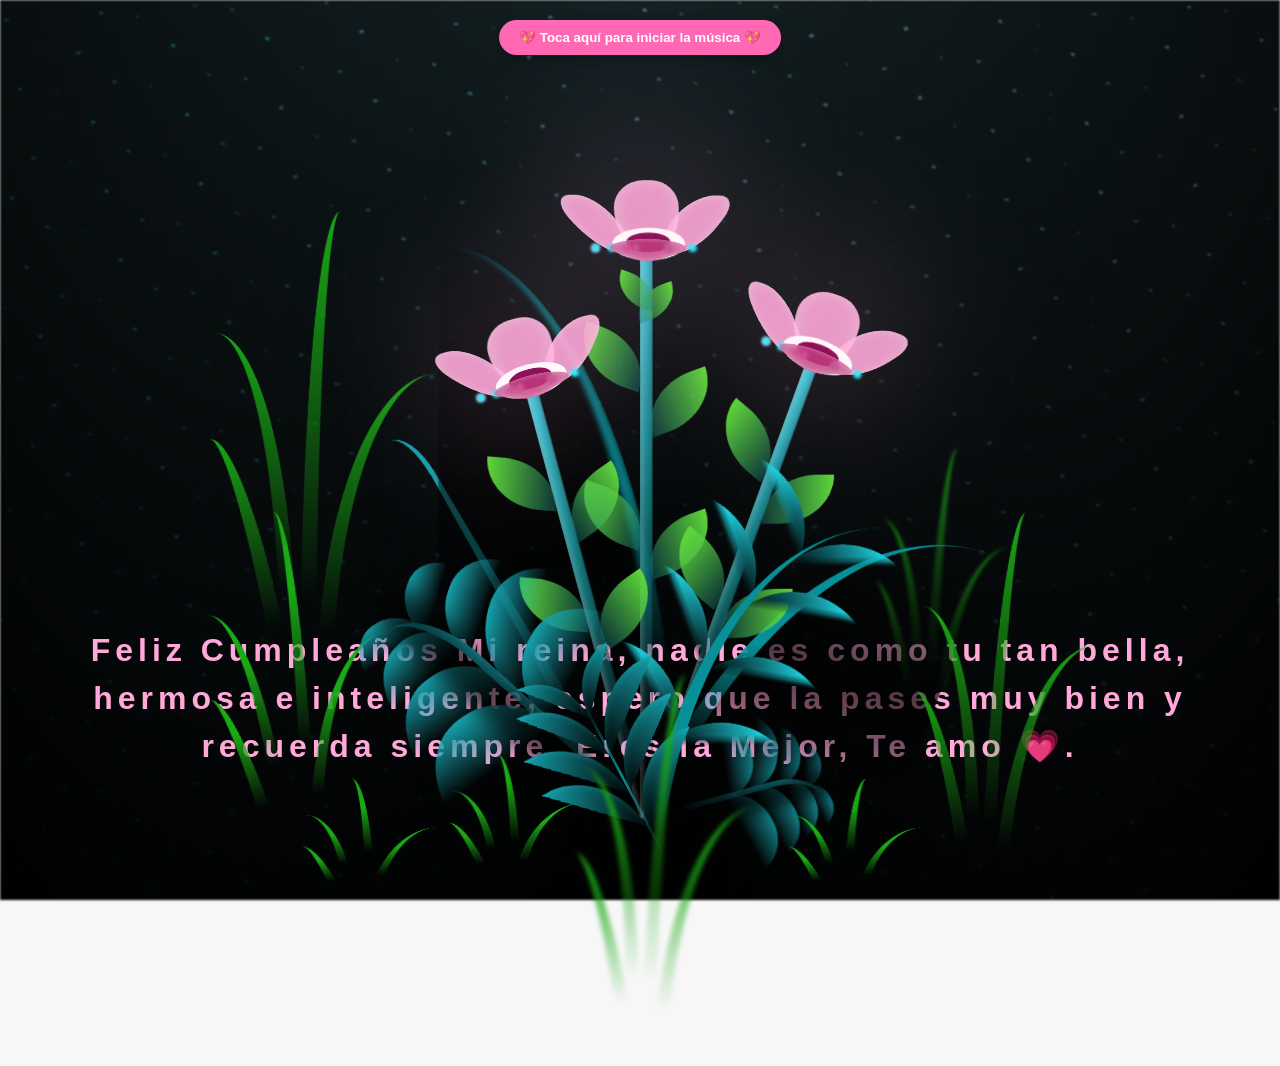
==== commit 6ce36688: "Add files via upload" ====
--- a/flower.html
+++ b/flower.html
@@ -11,6 +11,13 @@
   <body class="container">
     <audio src="https://pub-09367bca0f2f4631a3ed0c3506f78627.r2.dev/Canciones/Kali%20Uchis/Kali%20Uchis%20-%20All%20I%20Can%20Say.mp3" autoplay></audio>
     <div id="lyrics">
+
+    <!-- Agrega un botón flotante para iniciar la música si el navegador bloquea el arranque -->
+    <div id="play-container" style="position: fixed; top: 20px; left: 50%; transform: translateX(-50%); z-index: 9999;">
+      <button id="play-btn" style="background: #ff69b4; color: white; border: none; padding: 10px 20px; border-radius: 20px; font-weight: bold; cursor: pointer; box-shadow: 0 4px 10px rgba(0,0,0,0.3);">
+        💖 Toca aquí para iniciar la música 💖
+      </button>
+    </div>
      
     </div>
     <h1 class="titulo"><br>
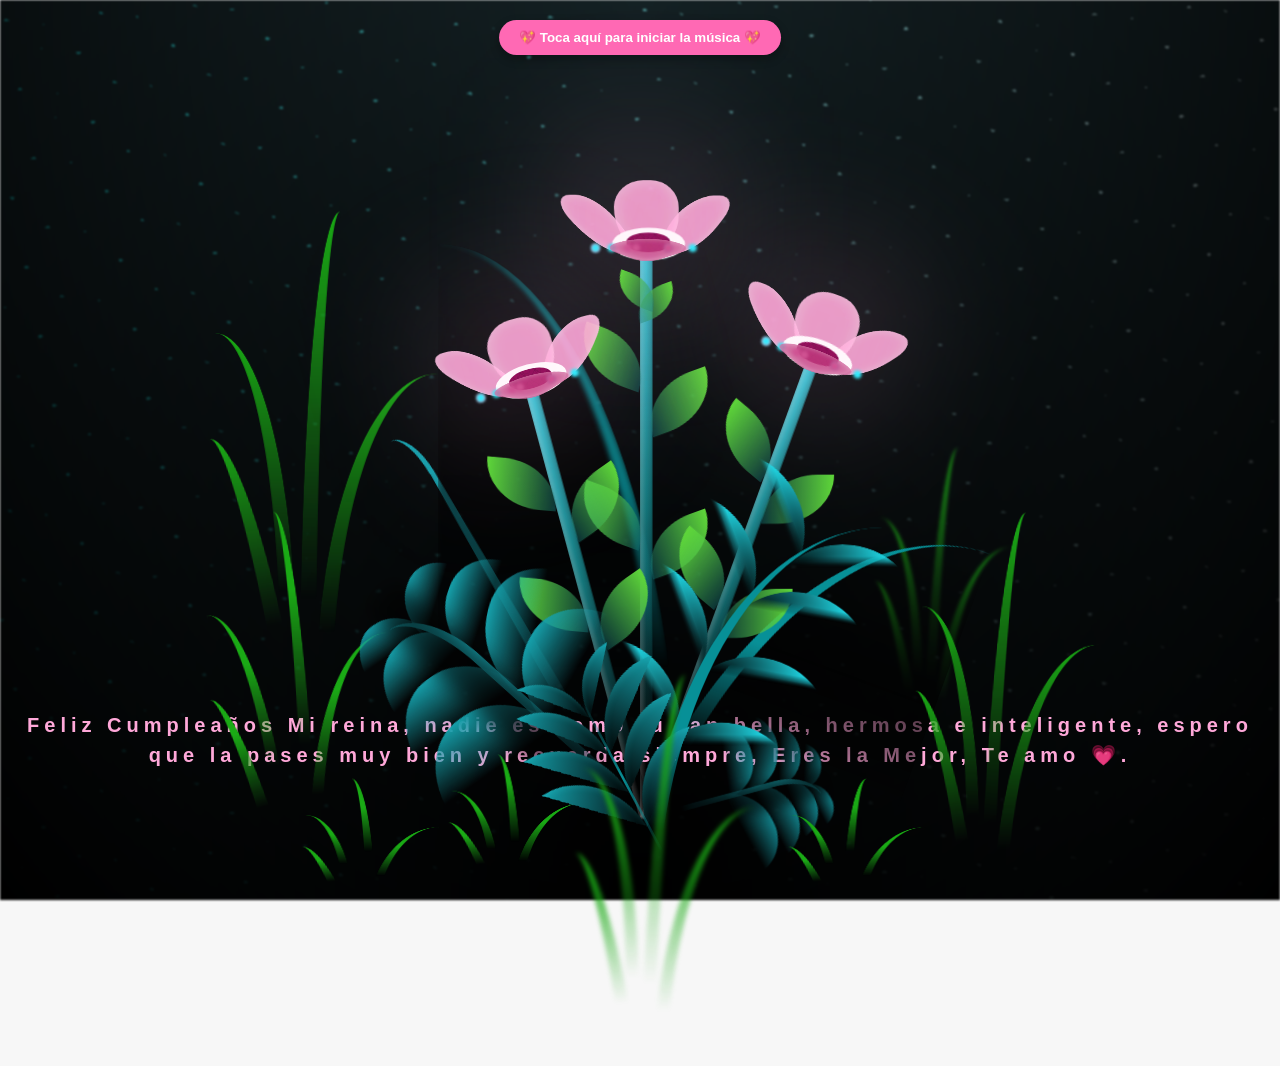
==== commit 393f42e4: "Add files via upload" ====
--- a/flower.html
+++ b/flower.html
@@ -20,8 +20,7 @@
     </div>
      
     </div>
-    <h1 class="titulo"><br>
-      <br>Feliz Cumpleaños Mi reina, nadie es como tu tan bella, hermosa e inteligente,
+    <h1 class="titulo"><br>Feliz Cumpleaños Mi reina, nadie es como tu tan bella, hermosa e inteligente,
     espero que la pases muy bien y recuerda siempre, Eres la Mejor, Te amo 💗.</h1><br>
   
     <div class="night"></div>
--- a/css/main.css
+++ b/css/main.css
@@ -21,7 +21,7 @@
 }
 
 #lyrics {
-  font-size: 22px;
+  font-size: 20px;
   font-family: "Franklin Gothic Medium", "Arial Narrow", Arial, sans-serif;
   color: #FFE0FF;
   position: absolute;
@@ -33,13 +33,14 @@
 @media only screen and (max-width: 600px) {
   /* Estilos específicos para dispositivos con un ancho máximo de 600px */
   #lyrics {
-      font-size: 14px; /* Reduce el tamaño del texto para dispositivos más pequeños */
+      font-size: 12px; /* Reduce el tamaño del texto para dispositivos más pequeños */
       margin-bottom: 530px;
       letter-spacing: 3px;
   }
 
 }
 .titulo {
+  font-size: 20px;
   margin-bottom: 130px;
   font-family: "Arial Narrow", Arial, sans-serif;
   color: #FFA8D9;
